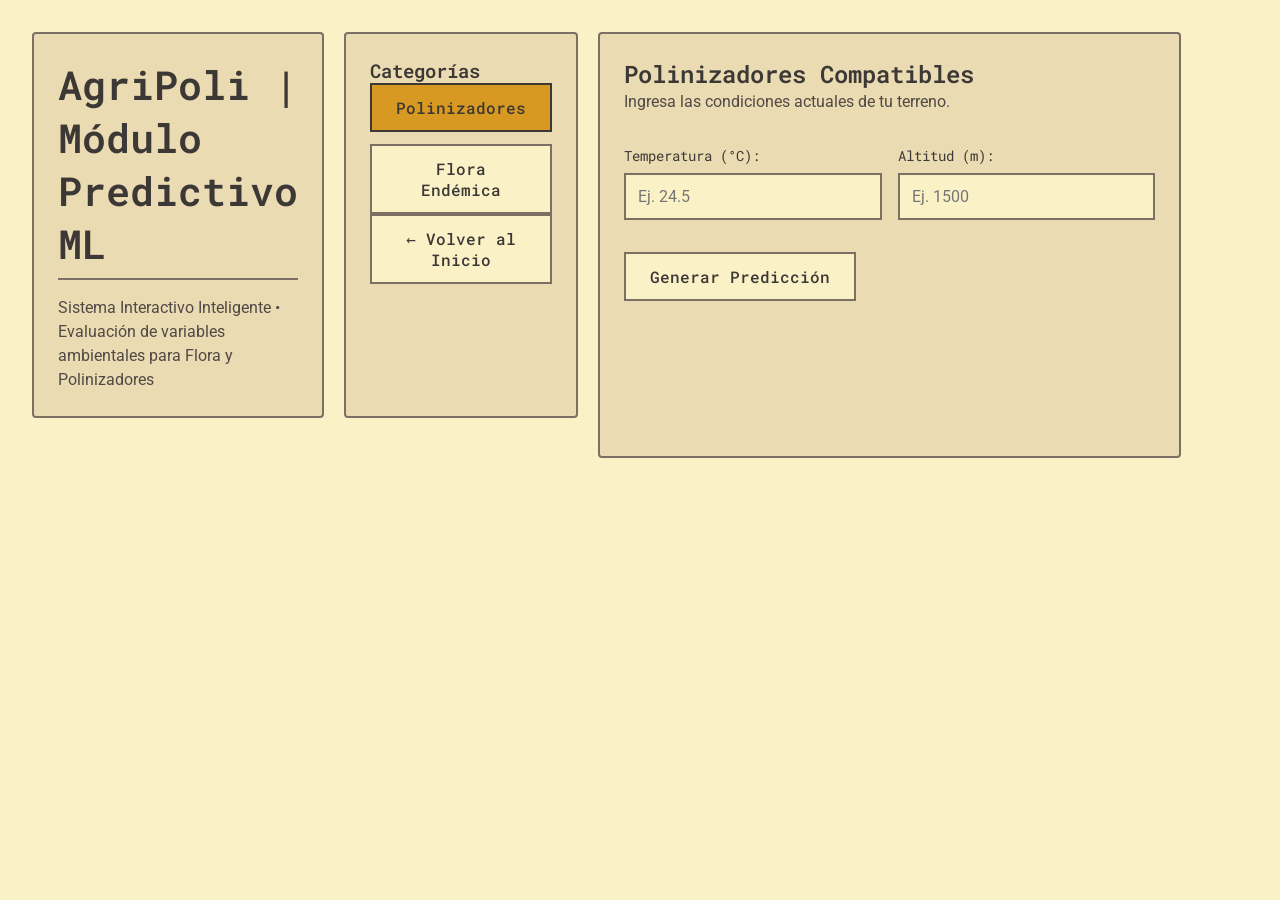
==== frontend/maching_learning.html @ b290fd01 "feat(front): dasboard" ====
<!DOCTYPE html>
<html lang="es">
<head>
  <meta charset="UTF-8">
  <meta name="viewport" content="width=device-width, initial-scale=1.0">
  <title>AgriPoli | Machine Learning Predictivo</title>
  <link rel="stylesheet" href="css/style.css">
</head>
<body>

    <div class="bento-grid">
        
        <header class="panel bento-header">
            <h1>AgriPoli | Módulo Predictivo ML</h1>
            <p>Sistema Interactivo Inteligente • Evaluación de variables ambientales para Flora y Polinizadores</p>
        </header>

        <aside class="panel bento-nav">
            <h3>Categorías</h3>
            <div class="region-selection">
                <button class="btn active" id="btnPolinizadores" onclick="mostrarPolinizadores()">Polinizadores</button>
                <button class="btn" id="btnFlora" onclick="mostrarFlora()">Flora Endémica</button>
            </div>
            <a href="inicio.html" class="btn" style="margin-top: auto;">← Volver al Inicio</a>
        </aside>

        <!-- Contenedor Principal ML (Ocupará el resto del grid) -->
        <div class="panel" style="grid-column: span 9; grid-row: span 3; display: flex; flex-direction: column;">
            
            <!-- POLINIZADORES SECTION -->
            <div id="MPolinizadores" class="ml-section" style="width: 100%;">
                <h2>Polinizadores Compatibles</h2>
                <p style="margin-bottom: 2rem;">Ingresa las condiciones actuales de tu terreno.</p>
            
                <div class="flex-row">
                    <div class="input-container" style="flex: 1;">
                        <label>Temperatura (°C):</label>
                        <input type="number" id="temperaturaPol" step="0.1" placeholder="Ej. 24.5">
                    </div>
                    <div class="input-container" style="flex: 1;">
                        <label>Altitud (m):</label>
                        <input type="number" id="altitudPol" step="1" placeholder="Ej. 1500">
                    </div>
                </div>
                
                <button class="btn" style="margin-top: 1rem;" onclick="solicitarPrediccionPolinizadores()">Generar Predicción</button>
                <p id="resultadoPol" style="margin-top: 1rem; color: var(--color-orange); font-weight: 500;"></p>
            
                <div id="grafPol">
                    <img id="graficaPol" alt="Gráfica de predicción" style="display:none">
                </div>
            </div>
            
            <!-- FLORA SECTION -->
            <div id="MFlora" class="ml-section" style="width: 100%;">
                <h2>Flora Endémica Compatible</h2>
                <p style="margin-bottom: 2rem;">Evaluaremos las variables ambientales de tu región.</p>
            
                <div class="flex-row">
                    <div class="input-container" style="flex: 1;">
                        <label>Temperatura (°C):</label>
                        <input type="number" id="temperaturaFlora" step="0.1" placeholder="Ej. 24.5">
                    </div>
                    <div class="input-container" style="flex: 1;">
                        <label>Humedad (%):</label>
                        <input type="number" id="humedadFlora" step="0.1" placeholder="Ej. 65.0">
                    </div>
                    <div class="input-container" style="flex: 1;">
                        <label>Altitud (m):</label>
                        <input type="number" id="altitudFlora" step="1" placeholder="Ej. 1500">
                    </div>
                </div>
            
                <button class="btn" style="margin-top: 1rem;" onclick="solicitarPrediccionFlora()">Generar Predicción</button>
                <p id="resultadoFlora" style="margin-top: 1rem; color: var(--color-orange); font-weight: 500;"></p>
            
                <div id="grafFlora">
                    <img id="graficaFlora" alt="Gráfica de predicción" style="display:none">
                </div>
            </div>

        </div>
    </div>

<script>
    async function solicitarPrediccionPolinizadores() {
        const temp = document.getElementById("temperaturaPol").value;
        const alt = document.getElementById("altitudPol").value;
        const resText = document.getElementById("resultadoPol");

        if (!temp || !alt) {
            resText.innerText = "Por favor, ingresa temperatura y altitud.";
            return;
        }

        resText.innerText = "Procesando...";

        try {
            const respPlot = await fetch(`http://localhost:8040/polinizadores/?temperatura=${temp}&altitud=${alt}&grafica=true`);
            const blob = await respPlot.blob();
            const url = URL.createObjectURL(blob);
            const grafica = document.getElementById("graficaPol");
            grafica.src = url;
            grafica.style.display = "block";
            resText.innerText = "";
        } catch (error) {
            console.error("Error al solicitar predicción:", error);
            resText.innerText = "Error al conectarse al servidor.";
        }
    }

    async function solicitarPrediccionFlora() {
        const temp = document.getElementById("temperaturaFlora").value;
        const hum = document.getElementById("humedadFlora").value;
        const alt = document.getElementById("altitudFlora").value;
        const resText = document.getElementById("resultadoFlora");

        if (!temp || !alt) {
            resText.innerText = "Por favor, ingresa temperatura, humedad y altitud.";
            return;
        }
        
        resText.innerText = "Procesando...";

        try {
            const respPlot = await fetch(`http://localhost:8040/floraEndemica/?temperatura=${temp}&humedad=${hum}&altitud=${alt}&grafica=true`);
            const blob = await respPlot.blob();
            const url = URL.createObjectURL(blob);
            const grafica = document.getElementById("graficaFlora");
            grafica.src = url;
            grafica.style.display = "block";
            resText.innerText = "";
        } catch (error) {
            console.error("Error al solicitar predicción:", error);
            resText.innerText = "Error al conectarse al servidor.";
        }
    }

    function mostrarFlora() {
        document.getElementById("MFlora").style.display = "block";        
        document.getElementById("MPolinizadores").style.display = "none"; 
        document.getElementById("btnFlora").classList.add("active");
        document.getElementById("btnPolinizadores").classList.remove("active");
    }

    function mostrarPolinizadores() {
        document.getElementById("MPolinizadores").style.display = "block"; 
        document.getElementById("MFlora").style.display = "none";  
        document.getElementById("btnPolinizadores").classList.add("active");
        document.getElementById("btnFlora").classList.remove("active");        
    }

    window.onload = () => {
        mostrarPolinizadores();
    }
</script>
</body>
</html>
---- frontend/css/style.css ----
@import url('https://fonts.googleapis.com/css2?family=Roboto+Mono:wght@400;500;600&family=Roboto:wght@400;500;700&display=swap');

:root {
    /* Gruvbox Light Palette */
    --bg-main: #fbf1c7;
    --bg-panel: #ebdbb2;
    --bg-panel-alt: #f2e5bc;
    --text-main: #3c3836;
    --text-muted: #504945;
    --border-color: #bdae93;
    --border-strong: #7c6f64;
    
    --color-red: #cc241d;
    --color-green: #98971a;
    --color-yellow: #d79921;
    --color-blue: #458588;
    --color-purple: #b16286;
    --color-aqua: #689d6a;
    --color-orange: #d65d0e;
}

* {
    box-sizing: border-box;
    margin: 0;
    padding: 0;
}

body {
    font-family: 'Roboto', sans-serif;
    background-color: var(--bg-main);
    color: var(--text-main);
    min-height: 100vh;
    padding: 2rem;
    /* No blur, no shadows, pure flat design */
}

/* Typography */
h1, h2, h3, h4 {
    font-family: 'Roboto Mono', monospace;
    font-weight: 600;
    color: var(--text-main);
}

h1 {
    font-size: 2.5rem;
    margin-bottom: 1rem;
    border-bottom: 2px solid var(--border-strong);
    padding-bottom: 0.5rem;
    display: inline-block;
}

p {
    line-height: 1.5;
    color: var(--text-muted);
}

/* Flat Panel (Bento Item) */
.panel {
    background-color: var(--bg-panel);
    border: 2px solid var(--border-strong);
    padding: 1.5rem;
    border-radius: 4px; /* Minimalist rounding */
}

/* Bento Grid Layout for Dashboard Mosaic */
.bento-grid {
    display: grid;
    grid-template-columns: repeat(12, 1fr);
    gap: 1.25rem;
    max-width: 1440px;
    margin: 0 auto;
}

/* Header Tile */
.tile-header {
    grid-column: span 12;
    background-color: var(--color-green);
    color: var(--bg-main);
    border: 2px solid var(--text-main);
    display: flex;
    justify-content: space-between;
    align-items: center;
    flex-wrap: wrap;
    gap: 1rem;
    padding: 1.25rem 1.75rem;
}

.tile-header h1 {
    color: var(--bg-main);
    border-bottom: none;
    padding-bottom: 0;
    margin-bottom: 0.25rem;
    font-size: 1.75rem;
}

.tile-header p {
    color: var(--bg-panel-alt);
    font-size: 0.95rem;
}

.tile-header-actions {
    display: flex;
    gap: 0.75rem;
    align-items: center;
}

/* Specific Mosaic Tiles */
.tile-viewer {
    grid-column: span 4;
    display: flex;
    flex-direction: column;
    padding: 1.25rem;
    background-color: var(--bg-panel);
}

.tile-viewer .compact-viewer-container {
    width: 100%;
    height: 250px;
    border: 2px solid var(--border-strong);
    background-color: var(--bg-panel-alt);
    margin-top: 0.75rem;
    overflow: hidden;
    position: relative;
}

.tile-cultivos {
    grid-column: span 4;
    display: flex;
    flex-direction: column;
}

.tile-polinizadores {
    grid-column: span 4;
    display: flex;
    flex-direction: column;
}

.tile-flores {
    grid-column: span 6;
    display: flex;
    flex-direction: column;
}

.tile-arboles {
    grid-column: span 6;
    display: flex;
    flex-direction: column;
}

.tile-auxiliares {
    grid-column: span 6;
    display: flex;
    flex-direction: column;
}

.tile-infraestructura {
    grid-column: span 6;
    display: flex;
    flex-direction: column;
}

/* Mosaic Components */
.mosaic-title {
    display: flex;
    align-items: center;
    gap: 0.5rem;
    margin-bottom: 0.75rem;
    padding-bottom: 0.4rem;
    border-bottom: 2px solid var(--border-strong);
    font-size: 1.15rem;
}

.mosaic-title .pill {
    font-size: 0.75rem;
    font-family: 'Roboto Mono', monospace;
    padding: 0.15rem 0.5rem;
    border: 1px solid var(--text-main);
    background-color: var(--bg-main);
    border-radius: 2px;
}

.pill-green { background-color: var(--color-green); color: var(--bg-main); border-color: var(--text-main); }
.pill-yellow { background-color: var(--color-yellow); color: var(--text-main); border-color: var(--text-main); }
.pill-aqua { background-color: var(--color-aqua); color: var(--bg-main); border-color: var(--text-main); }
.pill-orange { background-color: var(--color-orange); color: var(--bg-main); border-color: var(--text-main); }
.pill-purple { background-color: var(--color-purple); color: var(--bg-main); border-color: var(--text-main); }
.pill-blue { background-color: var(--color-blue); color: var(--bg-main); border-color: var(--text-main); }

/* Tag clouds for items (crops, climate) */
.tag-cloud {
    display: flex;
    flex-wrap: wrap;
    gap: 0.5rem;
    margin: 0.75rem 0;
}

.tag {
    background-color: var(--bg-main);
    border: 1px solid var(--border-strong);
    padding: 0.35rem 0.7rem;
    font-family: 'Roboto Mono', monospace;
    font-size: 0.85rem;
    color: var(--text-main);
    font-weight: 500;
}

.tag-highlight {
    background-color: var(--bg-panel-alt);
    border-color: var(--color-orange);
    color: var(--color-orange);
}

/* Cards inside tiles */
.mosaic-card-list {
    display: flex;
    flex-direction: column;
    gap: 0.6rem;
    margin-top: 0.5rem;
}

.mosaic-card-grid {
    display: grid;
    grid-template-columns: repeat(auto-fill, minmax(240px, 1fr));
    gap: 0.75rem;
    margin-top: 0.5rem;
}

.species-card {
    background-color: var(--bg-main);
    border: 1px solid var(--border-color);
    border-left: 4px solid var(--border-strong);
    padding: 0.65rem 0.85rem;
    transition: transform 0.1s ease, border-color 0.1s ease;
}

.species-card:hover {
    background-color: var(--bg-panel-alt);
    border-color: var(--text-main);
}

.species-card.accent-green { border-left-color: var(--color-green); }
.species-card.accent-yellow { border-left-color: var(--color-yellow); }
.species-card.accent-orange { border-left-color: var(--color-orange); }
.species-card.accent-blue { border-left-color: var(--color-blue); }
.species-card.accent-purple { border-left-color: var(--color-purple); }

.species-card-head {
    display: flex;
    justify-content: space-between;
    align-items: baseline;
    margin-bottom: 0.2rem;
}

.species-name {
    font-family: 'Roboto Mono', monospace;
    font-size: 0.95rem;
    font-weight: 600;
    color: var(--text-main);
}

.species-scientific {
    font-size: 0.8rem;
    color: var(--text-muted);
    font-style: italic;
}

.species-role {
    font-size: 0.85rem;
    color: var(--text-main);
    line-height: 1.35;
}

.note-box {
    margin-top: 0.75rem;
    padding: 0.6rem 0.8rem;
    background-color: var(--bg-main);
    border: 1px dashed var(--border-strong);
    font-size: 0.85rem;
    line-height: 1.4;
}

/* Responsive adjustment */
@media (max-width: 1024px) {
    .tile-viewer, .tile-cultivos, .tile-polinizadores {
        grid-column: span 12;
    }
    .tile-flores, .tile-arboles, .tile-auxiliares, .tile-infraestructura {
        grid-column: span 12;
    }
}

/* Buttons */
button, .btn {
    background-color: var(--bg-main);
    color: var(--text-main);
    border: 2px solid var(--border-strong);
    padding: 0.75rem 1.5rem;
    border-radius: 0px; /* Sharp minimalist */
    font-size: 1rem;
    font-weight: 500;
    font-family: 'Roboto Mono', monospace;
    cursor: pointer;
    transition: background-color 0.1s;
    text-align: center;
    text-decoration: none;
    display: inline-block;
}

button:hover, .btn:hover {
    background-color: var(--bg-panel-alt);
    border-color: var(--text-main);
}

button.active, .btn.active {
    background-color: var(--color-yellow);
    border-color: var(--text-main);
    color: var(--text-main);
}

/* Region Selection (Vertical for sidebar) */
.region-selection {
    display: flex;
    flex-direction: column;
    gap: 0.75rem;
}

/* Viewer specific */
#island-viewer {
    width: 100%;
    height: 100%;
    min-height: 240px;
    outline: none;
    background-color: var(--bg-panel-alt); /* Matches panel */
}

/* Legend Styling (Flat) */
.legend-item {
    display: flex;
    align-items: flex-start;
    background-color: var(--bg-main);
    border: 1px solid var(--border-color);
    padding: 10px;
    margin-bottom: 10px;
    border-radius: 2px;
}

.legend-item:hover {
    background-color: var(--bg-panel-alt);
}

.legend-item img {
    width: 48px;
    height: 48px;
    object-fit: cover;
    margin-right: 15px;
    border: 1px solid var(--border-strong);
}

.legend-item h4 {
    margin-bottom: 0.25rem;
    font-size: 1rem;
}

.legend-item p {
    font-size: 0.85rem;
}

/* Forms and Inputs */
.input-container {
    display: flex;
    flex-direction: column;
    gap: 0.5rem;
    margin-bottom: 1rem;
}

label {
    font-family: 'Roboto Mono', monospace;
    font-size: 0.9rem;
    color: var(--text-main);
}

input {
    background-color: var(--bg-main);
    border: 2px solid var(--border-strong);
    color: var(--text-main);
    padding: 0.75rem;
    font-size: 1rem;
    font-family: 'Roboto', sans-serif;
    border-radius: 0;
}

input:focus {
    outline: none;
    border-color: var(--color-blue);
    background-color: #fff;
}

/* Generic layout helpers */
.flex-row {
    display: flex;
    gap: 1rem;
}

.ml-section {
    display: none;
}

#graficaFlora, #graficaPol {
    max-width: 100%;
    border: 2px solid var(--border-strong);
    margin-top: 1.5rem;
    display: block;
}

/* Home Page Specific Grid */
.home-grid {
    display: grid;
    grid-template-columns: repeat(6, 1fr);
    gap: 1.5rem;
    max-width: 1000px;
    margin: 0 auto;
}

.home-hero {
    grid-column: span 6;
    text-align: center;
    padding: 4rem 2rem;
    background-color: var(--bg-panel);
    border: 2px solid var(--border-strong);
}

.home-highlight {
    grid-column: span 6;
    background-color: var(--color-aqua);
    color: var(--bg-main);
    border: 2px solid var(--text-main);
}

.home-highlight p {
    color: var(--bg-main);
    font-size: 1.1rem;
}

.home-nav {
    grid-column: span 6;
    display: flex;
    justify-content: center;
    gap: 2rem;
}
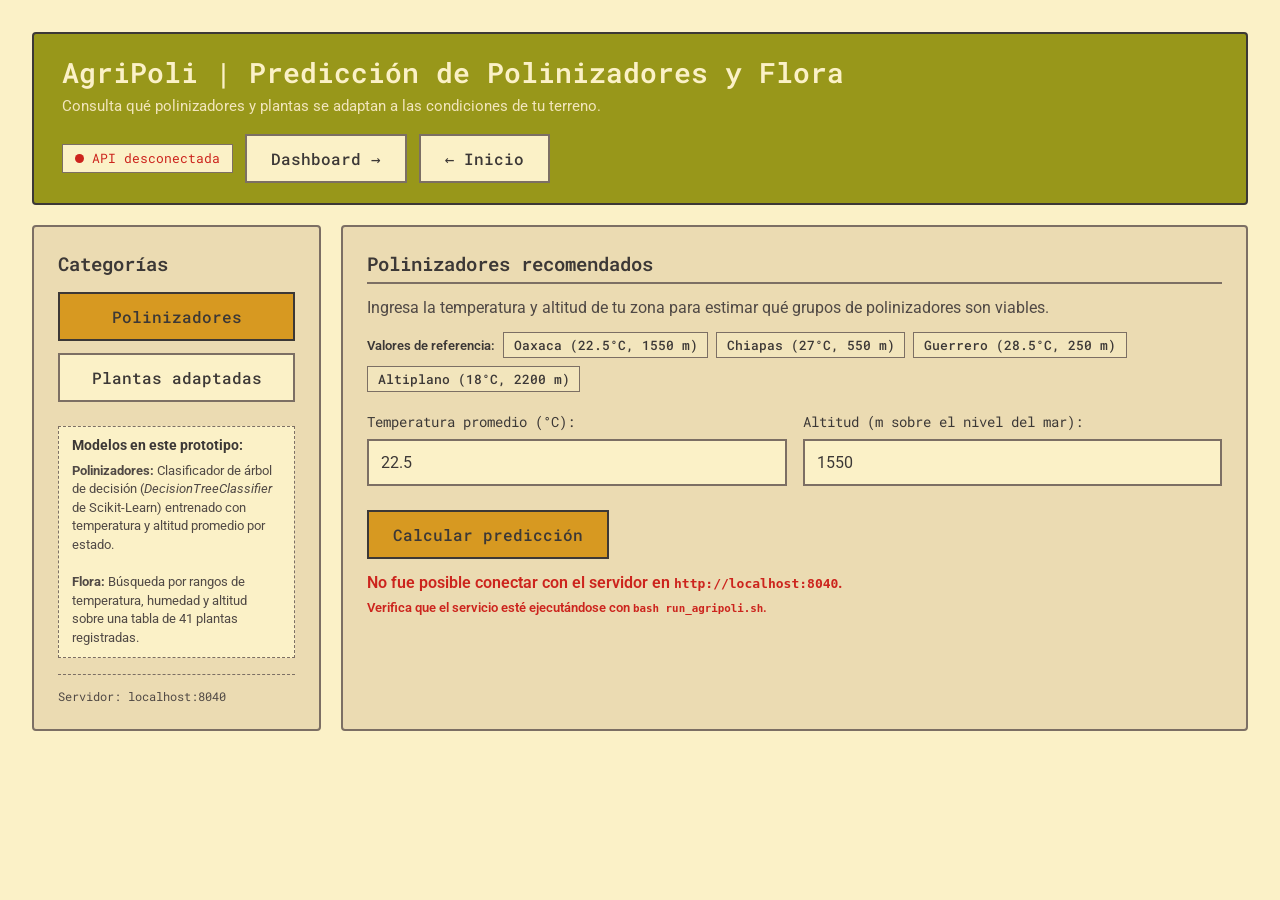
==== commit ab1d2168: "feat: promp & mejoras visuales ui/ux" ====
--- a/frontend/maching_learning.html
+++ b/frontend/maching_learning.html
@@ -3,139 +3,509 @@
 <head>
   <meta charset="UTF-8">
   <meta name="viewport" content="width=device-width, initial-scale=1.0">
-  <title>AgriPoli | Machine Learning Predictivo</title>
+  <title>AgriPoli | Predicción de Polinizadores y Flora</title>
   <link rel="stylesheet" href="css/style.css">
+  <style>
+    /* Estilos de soporte para el módulo de predicción */
+    .status-badge {
+      display: inline-flex;
+      align-items: center;
+      gap: 0.5rem;
+      padding: 0.35rem 0.75rem;
+      font-family: 'Roboto Mono', monospace;
+      font-size: 0.8rem;
+      border: 1px solid var(--border-strong);
+      background-color: var(--bg-main);
+    }
+    .status-indicator {
+      width: 9px;
+      height: 9px;
+      border-radius: 50%;
+      display: inline-block;
+    }
+    .status-on { background-color: var(--color-green); }
+    .status-off { background-color: var(--color-red); }
+
+    .preset-container {
+      display: flex;
+      flex-wrap: wrap;
+      gap: 0.5rem;
+      margin: 0.5rem 0 1.25rem 0;
+      align-items: center;
+    }
+    .preset-chip {
+      background-color: var(--bg-panel-alt);
+      border: 1px solid var(--border-strong);
+      padding: 0.25rem 0.6rem;
+      font-size: 0.8rem;
+      font-family: 'Roboto Mono', monospace;
+      cursor: pointer;
+      color: var(--text-main);
+      transition: background-color 0.15s ease;
+    }
+    .preset-chip:hover {
+      background-color: var(--color-yellow);
+    }
+
+    .results-container {
+      margin-top: 1.25rem;
+      padding: 1.25rem;
+      background-color: var(--bg-panel-alt);
+      border: 2px solid var(--border-strong);
+      display: none;
+    }
+
+    .prediction-tags {
+      display: grid;
+      grid-template-columns: repeat(auto-fill, minmax(240px, 1fr));
+      gap: 0.75rem;
+      margin-top: 0.75rem;
+    }
+    .pollinator-card {
+      background-color: var(--bg-main);
+      border: 1px solid var(--border-color);
+      border-left: 5px solid var(--color-orange);
+      padding: 0.75rem 1rem;
+    }
+    .pollinator-card h4 {
+      font-size: 1rem;
+      color: var(--text-main);
+      margin-bottom: 0.25rem;
+      display: flex;
+      align-items: center;
+      gap: 0.4rem;
+    }
+    .pollinator-card p {
+      font-size: 0.85rem;
+      color: var(--text-muted);
+      line-height: 1.4;
+    }
+
+    .flora-table-wrapper {
+      max-height: 280px;
+      overflow-y: auto;
+      margin-top: 0.75rem;
+      border: 1px solid var(--border-strong);
+      background-color: var(--bg-main);
+    }
+    .flora-table {
+      width: 100%;
+      border-collapse: collapse;
+      font-size: 0.85rem;
+      text-align: left;
+    }
+    .flora-table th {
+      background-color: var(--color-yellow);
+      color: var(--text-main);
+      padding: 0.5rem 0.75rem;
+      font-family: 'Roboto Mono', monospace;
+      position: sticky;
+      top: 0;
+      border-bottom: 2px solid var(--border-strong);
+    }
+    .flora-table td {
+      padding: 0.5rem 0.75rem;
+      border-bottom: 1px solid var(--border-color);
+      color: var(--text-main);
+    }
+    .flora-table tr:hover {
+      background-color: var(--bg-panel-alt);
+    }
+
+    .chart-box {
+      margin-top: 1.25rem;
+      text-align: center;
+      background-color: var(--bg-main);
+      border: 2px solid var(--border-strong);
+      padding: 1rem;
+    }
+    .chart-box img {
+      max-width: 100%;
+      height: auto;
+      display: block;
+      margin: 0 auto;
+      border: 1px solid var(--border-color);
+    }
+    .chart-toolbar {
+      display: flex;
+      justify-content: space-between;
+      align-items: center;
+      margin-bottom: 0.75rem;
+      font-size: 0.85rem;
+      color: var(--text-muted);
+      flex-wrap: wrap;
+      gap: 0.5rem;
+    }
+
+    .spinner {
+      display: inline-block;
+      width: 16px;
+      height: 16px;
+      border: 2px solid var(--border-color);
+      border-radius: 50%;
+      border-top-color: var(--color-orange);
+      animation: spin 1s linear infinite;
+      vertical-align: middle;
+      margin-right: 0.5rem;
+    }
+    @keyframes spin {
+      to { transform: rotate(360deg); }
+    }
+
+    .icon-svg {
+      width: 16px;
+      height: 16px;
+      vertical-align: -2px;
+      fill: currentColor;
+    }
+  </style>
 </head>
 <body>
 
     <div class="bento-grid">
         
-        <header class="panel bento-header">
-            <h1>AgriPoli | Módulo Predictivo ML</h1>
-            <p>Sistema Interactivo Inteligente • Evaluación de variables ambientales para Flora y Polinizadores</p>
+        <header class="panel bento-header tile-header">
+            <div>
+                <h1>AgriPoli | Predicción de Polinizadores y Flora</h1>
+                <p>Consulta qué polinizadores y plantas se adaptan a las condiciones de tu terreno.</p>
+            </div>
+            <div class="tile-header-actions">
+                <div id="mlServerStatus" class="status-badge">
+                    <span class="status-indicator status-off" id="statusDot"></span>
+                    <span id="statusText">Verificando API...</span>
+                </div>
+                <a href="dashboard.html" class="btn">Dashboard →</a>
+                <a href="inicio.html" class="btn">← Inicio</a>
+            </div>
         </header>
 
-        <aside class="panel bento-nav">
+        <aside class="panel bento-nav" style="grid-column: span 3; display: flex; flex-direction: column; gap: 1rem;">
             <h3>Categorías</h3>
             <div class="region-selection">
                 <button class="btn active" id="btnPolinizadores" onclick="mostrarPolinizadores()">Polinizadores</button>
-                <button class="btn" id="btnFlora" onclick="mostrarFlora()">Flora Endémica</button>
-            </div>
-            <a href="inicio.html" class="btn" style="margin-top: auto;">← Volver al Inicio</a>
+                <button class="btn" id="btnFlora" onclick="mostrarFlora()">Plantas adaptadas</button>
+            </div>
+
+            <div class="note-box" style="margin-top: 0.5rem;">
+                <strong>Modelos en este prototipo:</strong>
+                <p style="font-size: 0.8rem; margin-top: 0.4rem; line-height: 1.45;">
+                    <strong>Polinizadores:</strong> Clasificador de árbol de decisión (<em>DecisionTreeClassifier</em> de Scikit-Learn) entrenado con temperatura y altitud promedio por estado.<br><br>
+                    <strong>Flora:</strong> Búsqueda por rangos de temperatura, humedad y altitud sobre una tabla de 41 plantas registradas.
+                </p>
+            </div>
+
+            <div style="margin-top: auto; padding-top: 0.75rem; border-top: 1px dashed var(--border-strong);">
+                <p style="font-size: 0.75rem; color: var(--text-muted); font-family: 'Roboto Mono', monospace;">
+                    Servidor: localhost:8040
+                </p>
+            </div>
         </aside>
 
-        <!-- Contenedor Principal ML (Ocupará el resto del grid) -->
-        <div class="panel" style="grid-column: span 9; grid-row: span 3; display: flex; flex-direction: column;">
+        <!-- Contenedor Principal ML -->
+        <main class="panel" style="grid-column: span 9; display: flex; flex-direction: column;">
             
             <!-- POLINIZADORES SECTION -->
             <div id="MPolinizadores" class="ml-section" style="width: 100%;">
-                <h2>Polinizadores Compatibles</h2>
-                <p style="margin-bottom: 2rem;">Ingresa las condiciones actuales de tu terreno.</p>
-            
+                <div class="mosaic-title">
+                    <h2>Polinizadores recomendados</h2>
+                </div>
+                <p style="margin-bottom: 0.75rem;">Ingresa la temperatura y altitud de tu zona para estimar qué grupos de polinizadores son viables.</p>
+            
+                <div class="preset-container">
+                    <span style="font-size: 0.8rem; font-weight: 600;">Valores de referencia:</span>
+                    <button type="button" class="preset-chip" onclick="aplicarPresetPol(22.5, 1550)">Oaxaca (22.5°C, 1550 m)</button>
+                    <button type="button" class="preset-chip" onclick="aplicarPresetPol(27.0, 550)">Chiapas (27°C, 550 m)</button>
+                    <button type="button" class="preset-chip" onclick="aplicarPresetPol(28.5, 250)">Guerrero (28.5°C, 250 m)</button>
+                    <button type="button" class="preset-chip" onclick="aplicarPresetPol(18.0, 2200)">Altiplano (18°C, 2200 m)</button>
+                </div>
+
                 <div class="flex-row">
                     <div class="input-container" style="flex: 1;">
-                        <label>Temperatura (°C):</label>
-                        <input type="number" id="temperaturaPol" step="0.1" placeholder="Ej. 24.5">
+                        <label for="temperaturaPol">Temperatura promedio (°C):</label>
+                        <input type="number" id="temperaturaPol" step="0.1" value="22.5" placeholder="Ej. 22.5">
                     </div>
                     <div class="input-container" style="flex: 1;">
-                        <label>Altitud (m):</label>
-                        <input type="number" id="altitudPol" step="1" placeholder="Ej. 1500">
+                        <label for="altitudPol">Altitud (m sobre el nivel del mar):</label>
+                        <input type="number" id="altitudPol" step="1" value="1550" placeholder="Ej. 1550">
                     </div>
                 </div>
                 
-                <button class="btn" style="margin-top: 1rem;" onclick="solicitarPrediccionPolinizadores()">Generar Predicción</button>
-                <p id="resultadoPol" style="margin-top: 1rem; color: var(--color-orange); font-weight: 500;"></p>
-            
-                <div id="grafPol">
-                    <img id="graficaPol" alt="Gráfica de predicción" style="display:none">
+                <div style="display: flex; gap: 1rem; align-items: center; margin-top: 0.5rem;">
+                    <button class="btn active" id="btnEjecutarPol" onclick="solicitarPrediccionPolinizadores()">
+                        Calcular predicción
+                    </button>
+                    <span id="loaderPol" style="display: none; font-size: 0.9rem; color: var(--text-main);">
+                        <span class="spinner"></span> Procesando con Python...
+                    </span>
+                </div>
+                <p id="resultadoPol" style="margin-top: 0.75rem; color: var(--color-orange); font-weight: 600;"></p>
+            
+                <!-- Resultados estructurados -->
+                <div id="resBoxPol" class="results-container">
+                    <h3 style="font-size: 1.05rem; margin-bottom: 0.25rem;">Polinizadores compatibles</h3>
+                    <div id="tarjetasPol" class="prediction-tags"></div>
+                </div>
+
+                <!-- Gráfica generada por Python -->
+                <div id="boxGrafPol" class="chart-box" style="display: none;">
+                    <div class="chart-toolbar">
+                        <span><strong>Gráfica de dispersión:</strong> Temperatura vs Altitud</span>
+                        <a id="downloadPolLink" href="#" download="grafica_polinizadores.png" class="btn" style="padding: 0.25rem 0.6rem; font-size: 0.75rem;">Descargar imagen</a>
+                    </div>
+                    <img id="graficaPol" alt="Gráfica de predicción de polinizadores">
                 </div>
             </div>
             
             <!-- FLORA SECTION -->
             <div id="MFlora" class="ml-section" style="width: 100%;">
-                <h2>Flora Endémica Compatible</h2>
-                <p style="margin-bottom: 2rem;">Evaluaremos las variables ambientales de tu región.</p>
-            
+                <div class="mosaic-title">
+                    <h2>Plantas adaptadas a tu clima</h2>
+                </div>
+                <p style="margin-bottom: 0.75rem;">Consulta qué plantas registradas se desarrollan en el rango de temperatura, humedad y altitud indicado.</p>
+            
+                <div class="preset-container">
+                    <span style="font-size: 0.8rem; font-weight: 600;">Valores de referencia:</span>
+                    <button type="button" class="preset-chip" onclick="aplicarPresetFlora(24.0, 65.0, 1200)">Bosque templado (24°C, 65%, 1200 m)</button>
+                    <button type="button" class="preset-chip" onclick="aplicarPresetFlora(26.0, 75.0, 450)">Zona tropical húmeda (26°C, 75%, 450 m)</button>
+                    <button type="button" class="preset-chip" onclick="aplicarPresetFlora(20.0, 50.0, 1800)">Valle seco (20°C, 50%, 1800 m)</button>
+                </div>
+
                 <div class="flex-row">
                     <div class="input-container" style="flex: 1;">
-                        <label>Temperatura (°C):</label>
-                        <input type="number" id="temperaturaFlora" step="0.1" placeholder="Ej. 24.5">
+                        <label for="temperaturaFlora">Temperatura (°C):</label>
+                        <input type="number" id="temperaturaFlora" step="0.1" value="24.0" placeholder="Ej. 24.0">
                     </div>
                     <div class="input-container" style="flex: 1;">
-                        <label>Humedad (%):</label>
-                        <input type="number" id="humedadFlora" step="0.1" placeholder="Ej. 65.0">
+                        <label for="humedadFlora">Humedad relativa (%):</label>
+                        <input type="number" id="humedadFlora" step="0.1" value="65.0" placeholder="Ej. 65.0">
                     </div>
                     <div class="input-container" style="flex: 1;">
-                        <label>Altitud (m):</label>
-                        <input type="number" id="altitudFlora" step="1" placeholder="Ej. 1500">
-                    </div>
-                </div>
-            
-                <button class="btn" style="margin-top: 1rem;" onclick="solicitarPrediccionFlora()">Generar Predicción</button>
-                <p id="resultadoFlora" style="margin-top: 1rem; color: var(--color-orange); font-weight: 500;"></p>
-            
-                <div id="grafFlora">
-                    <img id="graficaFlora" alt="Gráfica de predicción" style="display:none">
-                </div>
-            </div>
-
-        </div>
+                        <label for="altitudFlora">Altitud (msnm):</label>
+                        <input type="number" id="altitudFlora" step="1" value="1200" placeholder="Ej. 1200">
+                    </div>
+                </div>
+            
+                <div style="display: flex; gap: 1rem; align-items: center; margin-top: 0.5rem;">
+                    <button class="btn active" id="btnEjecutarFlora" onclick="solicitarPrediccionFlora()">
+                        Consultar plantas
+                    </button>
+                    <span id="loaderFlora" style="display: none; font-size: 0.9rem; color: var(--text-main);">
+                        <span class="spinner"></span> Consultando catálogo...
+                    </span>
+                </div>
+                <p id="resultadoFlora" style="margin-top: 0.75rem; color: var(--color-orange); font-weight: 600;"></p>
+            
+                <!-- Resultados estructurados Flora -->
+                <div id="resBoxFlora" class="results-container">
+                    <h3 style="font-size: 1.05rem; margin-bottom: 0.25rem;">Especies compatibles encontradas</h3>
+                    <div id="tablaFloraContainer" class="flora-table-wrapper"></div>
+                </div>
+
+                <!-- Gráfica Flora -->
+                <div id="boxGrafFlora" class="chart-box" style="display: none;">
+                    <div class="chart-toolbar">
+                        <span><strong>Gráfica de dispersión:</strong> Posición de la consulta respecto a las especies</span>
+                        <a id="downloadFloraLink" href="#" download="grafica_plantas.png" class="btn" style="padding: 0.25rem 0.6rem; font-size: 0.75rem;">Descargar imagen</a>
+                    </div>
+                    <img id="graficaFlora" alt="Gráfica de predicción de flora">
+                </div>
+            </div>
+
+        </main>
     </div>
 
 <script>
+    const API_BASE = "http://localhost:8040";
+
+    const DESCRIPCIONES_POLINIZADORES = {
+        "Abejas": "Abejas nativas y de miel. Ayudan a que den fruto las hortalizas, frijoles y calabazas.",
+        "Colibríes": "Picaflores que visitan flores largas y coloridas, llevando polen de una planta a otra.",
+        "Mariposas": "Insectos de vuelo ágil que visitan muchas flores y ayudan a mezclar el polen en el campo.",
+        "Murciélagos": "Animales nocturnos muy importantes para polinizar magueyes y árboles en zonas secas."
+    };
+
+    // Verificación de conexión con el servidor ML
+    async function verificarServidorML() {
+        const dot = document.getElementById("statusDot");
+        const text = document.getElementById("statusText");
+
+        try {
+            const resp = await fetch(`${API_BASE}/health`, { signal: AbortSignal.timeout(3000) });
+            if (resp.ok) {
+                dot.className = "status-indicator status-on";
+                text.innerText = "API conectada";
+                text.style.color = "var(--color-green)";
+            } else {
+                throw new Error("HTTP Status: " + resp.status);
+            }
+        } catch (e) {
+            dot.className = "status-indicator status-off";
+            text.innerText = "API desconectada";
+            text.style.color = "var(--color-red)";
+        }
+    }
+
+    // Presets
+    function aplicarPresetPol(temp, alt) {
+        document.getElementById("temperaturaPol").value = temp;
+        document.getElementById("altitudPol").value = alt;
+        solicitarPrediccionPolinizadores();
+    }
+
+    function aplicarPresetFlora(temp, hum, alt) {
+        document.getElementById("temperaturaFlora").value = temp;
+        document.getElementById("humedadFlora").value = hum;
+        document.getElementById("altitudFlora").value = alt;
+        solicitarPrediccionFlora();
+    }
+
+    // Predicción de Polinizadores
     async function solicitarPrediccionPolinizadores() {
         const temp = document.getElementById("temperaturaPol").value;
         const alt = document.getElementById("altitudPol").value;
         const resText = document.getElementById("resultadoPol");
+        const loader = document.getElementById("loaderPol");
+        const resBox = document.getElementById("resBoxPol");
+        const tarjetas = document.getElementById("tarjetasPol");
+        const boxGraf = document.getElementById("boxGrafPol");
+        const grafica = document.getElementById("graficaPol");
+        const dlLink = document.getElementById("downloadPolLink");
 
         if (!temp || !alt) {
-            resText.innerText = "Por favor, ingresa temperatura y altitud.";
+            resText.innerText = "Ingresa temperatura y altitud válidas.";
             return;
         }
 
-        resText.innerText = "Procesando...";
+        resText.innerText = "";
+        loader.style.display = "inline-block";
 
         try {
-            const respPlot = await fetch(`http://localhost:8040/polinizadores/?temperatura=${temp}&altitud=${alt}&grafica=true`);
-            const blob = await respPlot.blob();
-            const url = URL.createObjectURL(blob);
-            const grafica = document.getElementById("graficaPol");
-            grafica.src = url;
-            grafica.style.display = "block";
-            resText.innerText = "";
+            const resp = await fetch(`${API_BASE}/polinizadores/?temperatura=${temp}&altitud=${alt}&formato_completo=true`);
+            if (!resp.ok) throw new Error("Error en respuesta del servidor");
+
+            const data = await resp.json();
+            loader.style.display = "none";
+
+            // Renderizar gráfica
+            if (data.grafica_base64) {
+                grafica.src = data.grafica_base64;
+                dlLink.href = data.grafica_base64;
+                boxGraf.style.display = "block";
+            }
+
+            // Renderizar tarjetas de polinizadores
+            tarjetas.innerHTML = "";
+            const especies = data.polinizadores_predichos || [];
+            if (especies.length > 0) {
+                especies.forEach(esp => {
+                    const desc = DESCRIPCIONES_POLINIZADORES[esp] || "Grupo de polinizadores adaptado a este rango de temperatura y altitud.";
+                    const card = document.createElement("div");
+                    card.className = "pollinator-card";
+                    card.innerHTML = `
+                        <h4>${esp}</h4>
+                        <p>${desc}</p>
+                    `;
+                    tarjetas.appendChild(card);
+                });
+                resBox.style.display = "block";
+                resText.innerText = `Resultado: ${especies.length} grupo(s) compatible(s) identificado(s).`;
+                resText.style.color = "var(--color-green)";
+            } else {
+                resBox.style.display = "block";
+                tarjetas.innerHTML = `<p style="padding: 0.5rem; color: var(--color-orange);">No se registraron polinizadores típicos para estos valores en la base de datos.</p>`;
+                resText.innerText = "Condiciones fuera del rango habitual registrado.";
+                resText.style.color = "var(--color-orange)";
+            }
         } catch (error) {
-            console.error("Error al solicitar predicción:", error);
-            resText.innerText = "Error al conectarse al servidor.";
+            console.error("Error al consultar predicción:", error);
+            loader.style.display = "none";
+            resText.innerHTML = `No fue posible conectar con el servidor en <code>${API_BASE}</code>.<br><small>Verifica que el servicio esté ejecutándose con <code>bash run_agripoli.sh</code>.</small>`;
+            resText.style.color = "var(--color-red)";
         }
     }
 
+    // Consulta de Flora
     async function solicitarPrediccionFlora() {
         const temp = document.getElementById("temperaturaFlora").value;
         const hum = document.getElementById("humedadFlora").value;
         const alt = document.getElementById("altitudFlora").value;
         const resText = document.getElementById("resultadoFlora");
-
-        if (!temp || !alt) {
-            resText.innerText = "Por favor, ingresa temperatura, humedad y altitud.";
+        const loader = document.getElementById("loaderFlora");
+        const resBox = document.getElementById("resBoxFlora");
+        const tablaContainer = document.getElementById("tablaFloraContainer");
+        const boxGraf = document.getElementById("boxGrafFlora");
+        const grafica = document.getElementById("graficaFlora");
+        const dlLink = document.getElementById("downloadFloraLink");
+
+        if (!temp || !hum || !alt) {
+            resText.innerText = "Ingresa temperatura, humedad y altitud.";
             return;
         }
         
-        resText.innerText = "Procesando...";
+        resText.innerText = "";
+        loader.style.display = "inline-block";
 
         try {
-            const respPlot = await fetch(`http://localhost:8040/floraEndemica/?temperatura=${temp}&humedad=${hum}&altitud=${alt}&grafica=true`);
-            const blob = await respPlot.blob();
-            const url = URL.createObjectURL(blob);
-            const grafica = document.getElementById("graficaFlora");
-            grafica.src = url;
-            grafica.style.display = "block";
-            resText.innerText = "";
+            const resp = await fetch(`${API_BASE}/floraEndemica/?temperatura=${temp}&humedad=${hum}&altitud=${alt}&formato_completo=true`);
+            if (!resp.ok) throw new Error("Error en respuesta del servidor");
+
+            const data = await resp.json();
+            loader.style.display = "none";
+
+            // Renderizar gráfica
+            if (data.grafica_base64) {
+                grafica.src = data.grafica_base64;
+                dlLink.href = data.grafica_base64;
+                boxGraf.style.display = "block";
+            }
+
+            // Renderizar tabla de flora
+            const plantas = data.plantas_predichas || [];
+            if (plantas.length > 0) {
+                let html = `
+                    <table class="flora-table">
+                        <thead>
+                            <tr>
+                                <th>Nombre Común</th>
+                                <th>Nombre Científico</th>
+                                <th>Familia</th>
+                                <th>Tipo</th>
+                                <th>Rango Altitud</th>
+                            </tr>
+                        </thead>
+                        <tbody>
+                `;
+                plantas.forEach(p => {
+                    html += `
+                        <tr>
+                            <td><strong>${p.NombreComún}</strong></td>
+                            <td><em>${p.NombreCientifico || '-'}</em></td>
+                            <td>${p.Familia || '-'}</td>
+                            <td><span class="tag tag-highlight" style="font-size: 0.75rem;">${p.TipoFlora || 'Endémica'}</span></td>
+                            <td>${p.AltitudMin || 0} - ${p.AltitudMax || 0} m</td>
+                        </tr>
+                    `;
+                });
+                html += `</tbody></table>`;
+                tablaContainer.innerHTML = html;
+                resBox.style.display = "block";
+                resText.innerText = `Resultado: ${plantas.length} especie(s) compatible(s) encontrada(s).`;
+                resText.style.color = "var(--color-green)";
+            } else {
+                resBox.style.display = "block";
+                tablaContainer.innerHTML = `<p style="padding: 1rem; color: var(--color-orange);">No se encontraron especies en la tabla para estos valores con la tolerancia actual.</p>`;
+                resText.innerText = "Sin coincidencias en el catálogo para estos valores.";
+                resText.style.color = "var(--color-orange)";
+            }
         } catch (error) {
-            console.error("Error al solicitar predicción:", error);
-            resText.innerText = "Error al conectarse al servidor.";
+            console.error("Error al consultar flora:", error);
+            loader.style.display = "none";
+            resText.innerHTML = `Error al conectar con el servidor en <code>${API_BASE}</code>.<br><small>Verifica que el servicio esté ejecutándose en el puerto 8040.</small>`;
+            resText.style.color = "var(--color-red)";
         }
     }
 
+    // Cambio de pestañas
     function mostrarFlora() {
         document.getElementById("MFlora").style.display = "block";        
         document.getElementById("MPolinizadores").style.display = "none"; 
@@ -152,6 +522,8 @@
 
     window.onload = () => {
         mostrarPolinizadores();
+        verificarServidorML();
+        solicitarPrediccionPolinizadores();
     }
 </script>
 </body>
--- a/frontend/css/style.css
+++ b/frontend/css/style.css
@@ -115,7 +115,8 @@
 
 .tile-viewer .compact-viewer-container {
     width: 100%;
-    height: 250px;
+    height: 380px;
+    min-height: 360px;
     border: 2px solid var(--border-strong);
     background-color: var(--bg-panel-alt);
     margin-top: 0.75rem;
@@ -123,6 +124,91 @@
     position: relative;
 }
 
+.compact-viewer-container:fullscreen {
+    width: 100vw !important;
+    height: 100vh !important;
+    padding: 0;
+    border: none;
+    background-color: var(--bg-panel-alt);
+}
+
+/* Progress bar for 3D GLB loading */
+.progress-bar-slot {
+    position: absolute;
+    top: 0;
+    left: 0;
+    width: 100%;
+    height: 4px;
+    background-color: rgba(0, 0, 0, 0.1);
+    z-index: 10;
+}
+
+.progress-bar-fill {
+    width: 0%;
+    height: 100%;
+    background-color: var(--color-orange);
+    transition: width 0.15s ease-out;
+}
+
+/* 3D Viewer Controls */
+.viewer-controls-bar {
+    display: flex;
+    justify-content: space-between;
+    align-items: center;
+    margin-top: 0.6rem;
+    flex-wrap: wrap;
+    gap: 0.4rem;
+}
+
+.ctrl-btn {
+    background-color: var(--bg-main);
+    border: 1px solid var(--border-strong);
+    padding: 0.25rem 0.5rem;
+    font-size: 0.75rem;
+    font-family: 'Roboto Mono', monospace;
+    cursor: pointer;
+    color: var(--text-main);
+    transition: all 0.1s ease;
+}
+
+.ctrl-btn:hover {
+    background-color: var(--color-yellow);
+    border-color: var(--text-main);
+}
+
+/* Region selection buttons */
+.region-btn-group {
+    display: inline-flex;
+    border: 2px solid var(--text-main);
+    background-color: var(--bg-main);
+}
+
+.region-btn {
+    background-color: transparent;
+    border: none;
+    border-right: 1px solid var(--border-strong);
+    padding: 0.45rem 0.9rem;
+    font-size: 0.85rem;
+    font-weight: 600;
+    font-family: 'Roboto Mono', monospace;
+    cursor: pointer;
+    color: var(--text-main);
+    transition: all 0.15s ease;
+}
+
+.region-btn:last-child {
+    border-right: none;
+}
+
+.region-btn:hover {
+    background-color: var(--bg-panel-alt);
+}
+
+.region-btn.active {
+    background-color: var(--color-yellow);
+    color: var(--text-main);
+}
+
 .tile-cultivos {
     grid-column: span 4;
     display: flex;
@@ -163,20 +249,18 @@
 .mosaic-title {
     display: flex;
     align-items: center;
-    gap: 0.5rem;
     margin-bottom: 0.75rem;
     padding-bottom: 0.4rem;
     border-bottom: 2px solid var(--border-strong);
-    font-size: 1.15rem;
-}
-
-.mosaic-title .pill {
-    font-size: 0.75rem;
-    font-family: 'Roboto Mono', monospace;
-    padding: 0.15rem 0.5rem;
-    border: 1px solid var(--text-main);
-    background-color: var(--bg-main);
-    border-radius: 2px;
+}
+
+.mosaic-title h2,
+.mosaic-title h3 {
+    margin: 0;
+    font-size: 1.2rem;
+    font-family: 'Roboto Mono', monospace;
+    font-weight: 600;
+    color: var(--text-main);
 }
 
 .pill-green { background-color: var(--color-green); color: var(--bg-main); border-color: var(--text-main); }
